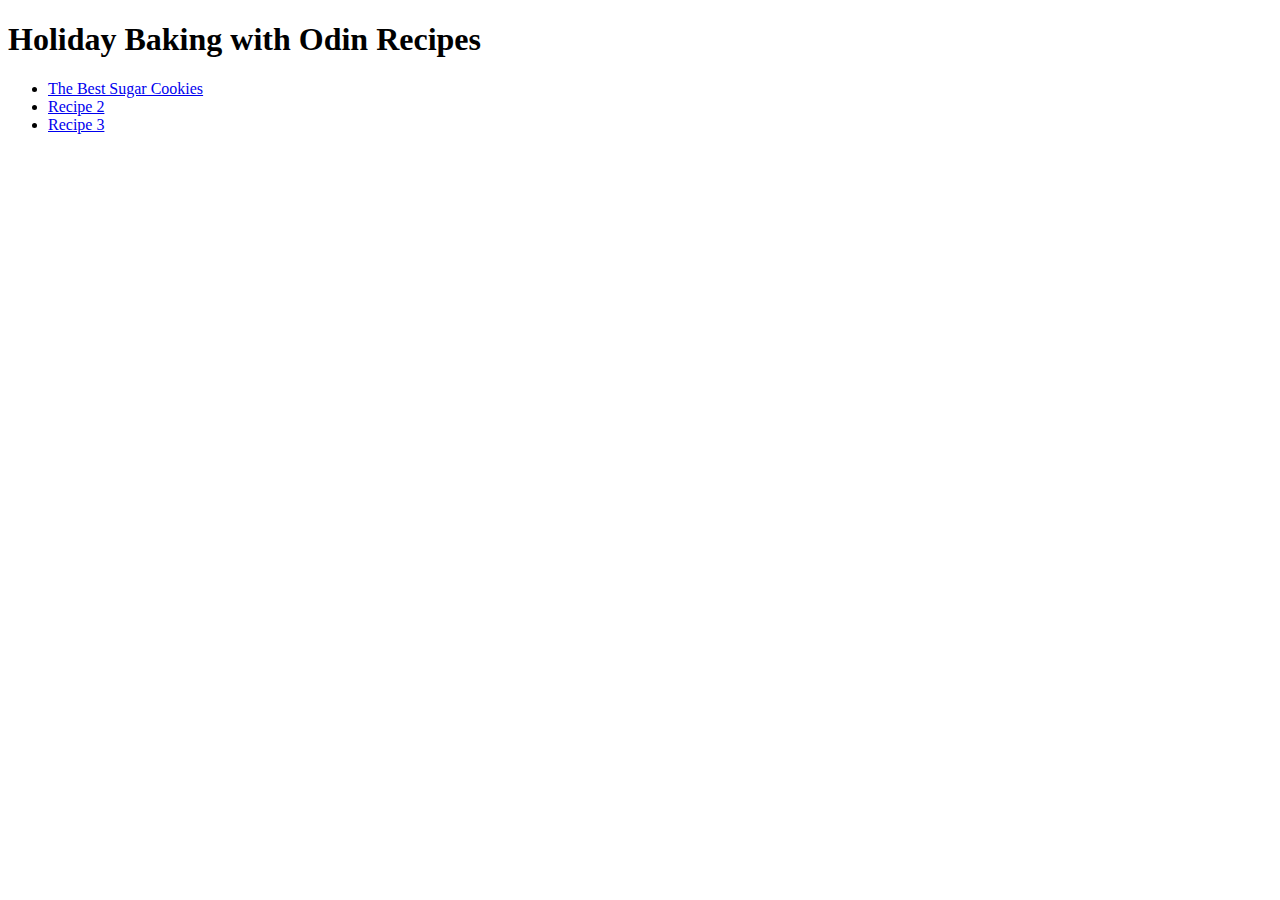
==== index.html @ 40175205 "Edit README.md and add initial site structure" ====
<!DOCTYPE html>
<html lang="en">
<head>
    <meta charset="UTF-8">
    <meta http-equiv="X-UA-Compatible" content="IE=edge">
    <meta name="viewport" content="width=device-width, initial-scale=1.0">
    <title>Odin Recipes</title>
</head>
<body>
    <h1>Holiday Baking with Odin Recipes</h1>
    <ul>
        <li><a href="recipes/sugar-cookies.html" title="Sugar Cookies">The Best Sugar Cookies</a></li>
        <li><a href="recipes/recipe2.html" title="Recipe">Recipe 2</a></li>
        <li><a href="recipes/recipe3.html" title="Recipe">Recipe 3</a></li>
    </ul>
</body>
</html>
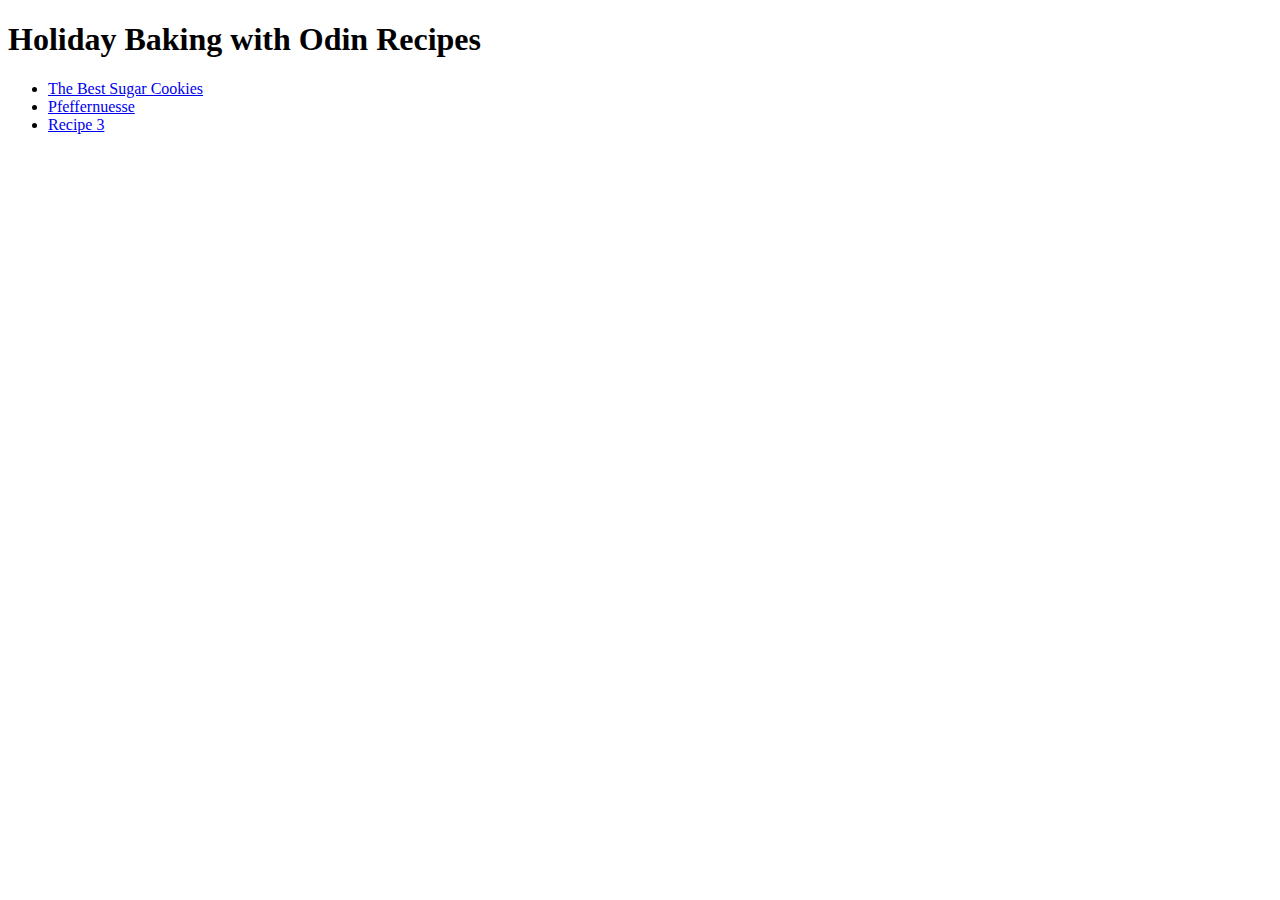
==== commit 6c095678: "Add second recipe and links to source content" ====
--- a/index.html
+++ b/index.html
@@ -10,7 +10,7 @@
     <h1>Holiday Baking with Odin Recipes</h1>
     <ul>
         <li><a href="recipes/sugar-cookies.html" title="Sugar Cookies">The Best Sugar Cookies</a></li>
-        <li><a href="recipes/recipe2.html" title="Recipe">Recipe 2</a></li>
+        <li><a href="recipes/pfeffernuesse.html" title="Pfeffernuesse">Pfeffernuesse</a></li>
         <li><a href="recipes/recipe3.html" title="Recipe">Recipe 3</a></li>
     </ul>
 </body>
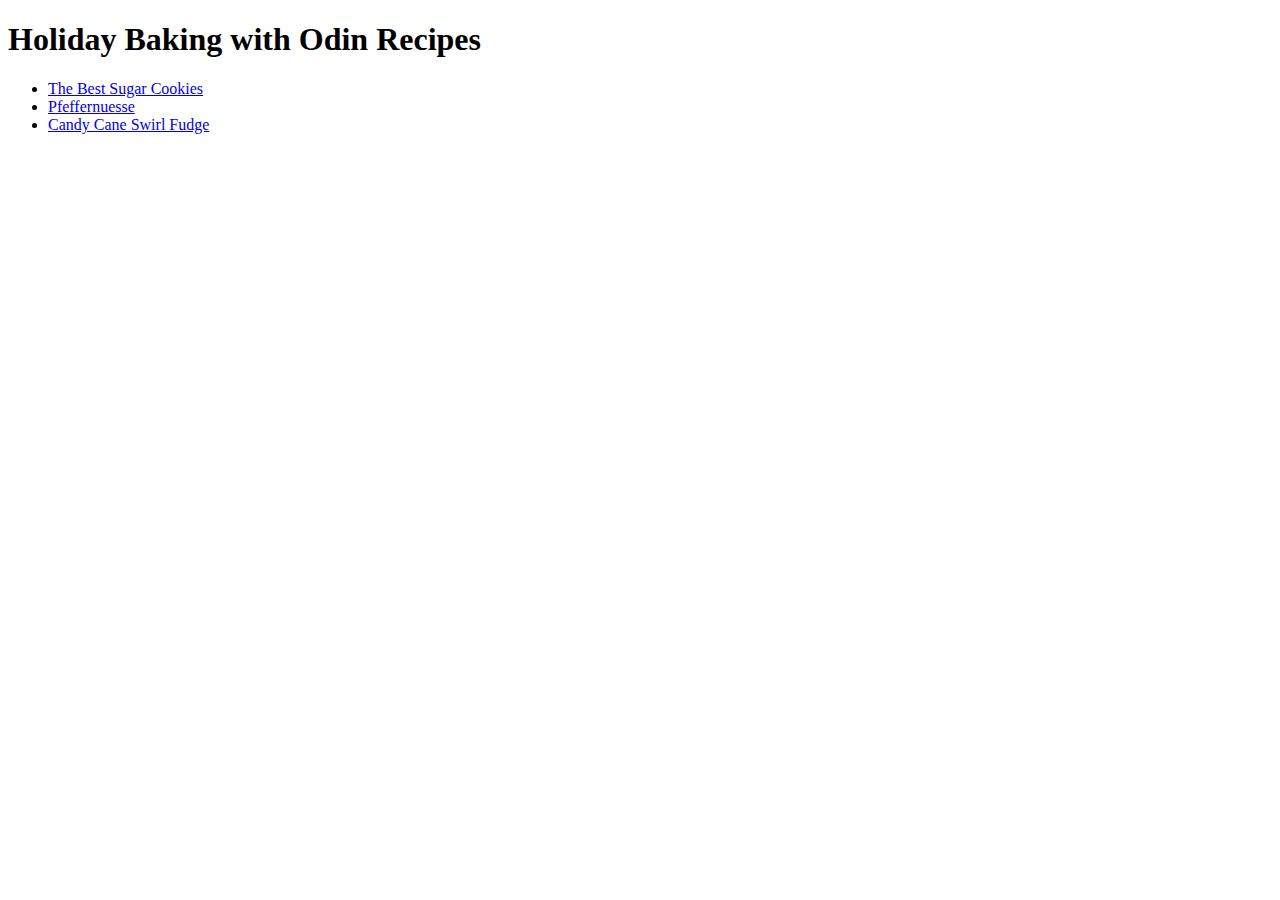
==== commit ceef49da: "Add third recipe" ====
--- a/index.html
+++ b/index.html
@@ -11,7 +11,7 @@
     <ul>
         <li><a href="recipes/sugar-cookies.html" title="Sugar Cookies">The Best Sugar Cookies</a></li>
         <li><a href="recipes/pfeffernuesse.html" title="Pfeffernuesse">Pfeffernuesse</a></li>
-        <li><a href="recipes/recipe3.html" title="Recipe">Recipe 3</a></li>
+        <li><a href="recipes/candy-cane-swirl-fudge.html" title="Candy Cane Swirl Fudge">Candy Cane Swirl Fudge</a></li>
     </ul>
 </body>
 </html>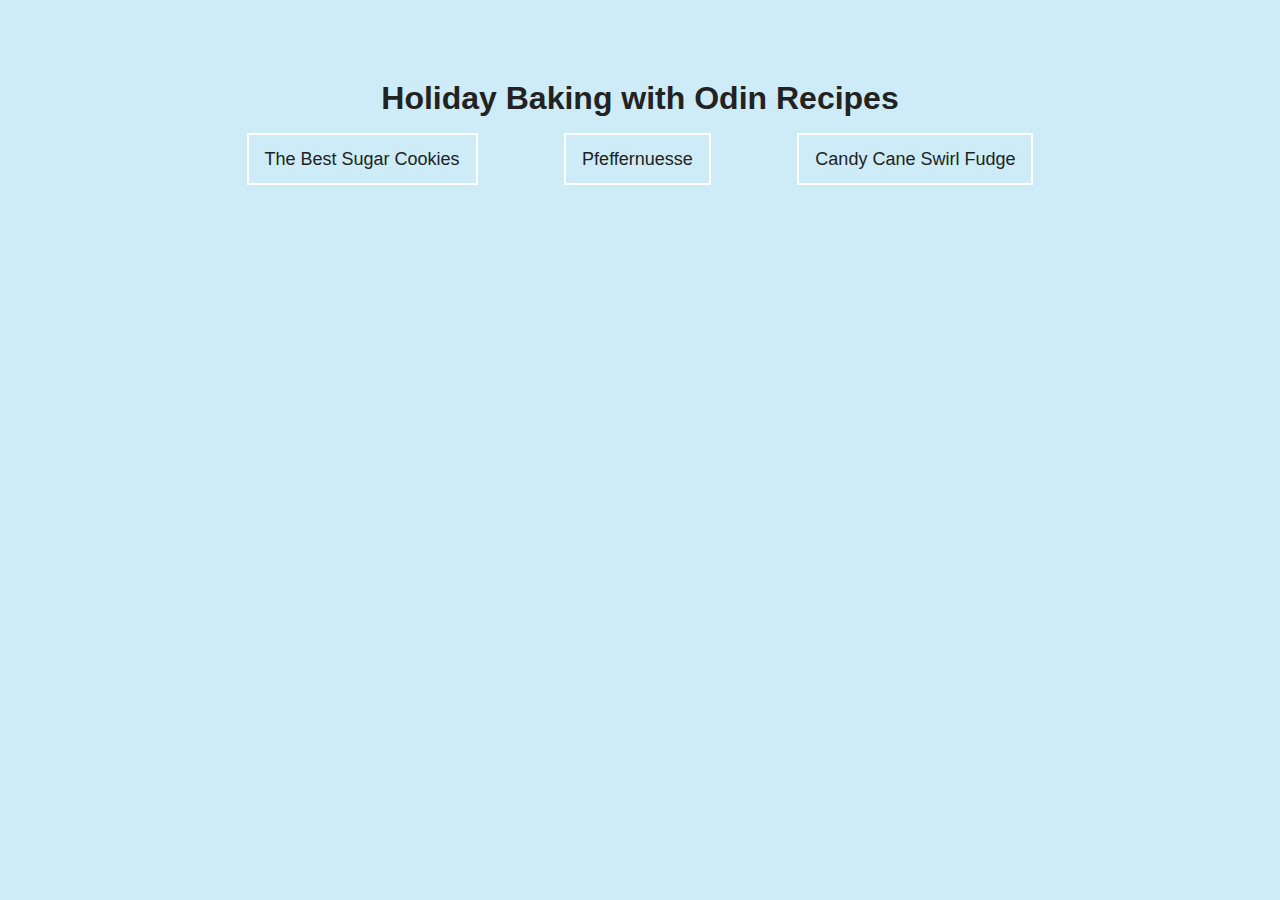
==== commit 4e77bf88: "Add basic styling and structure" ====
--- a/index.html
+++ b/index.html
@@ -5,13 +5,18 @@
     <meta http-equiv="X-UA-Compatible" content="IE=edge">
     <meta name="viewport" content="width=device-width, initial-scale=1.0">
     <title>Odin Recipes</title>
+    <link rel="stylesheet" href="styles.css"></link>
 </head>
 <body>
-    <h1>Holiday Baking with Odin Recipes</h1>
-    <ul>
-        <li><a href="recipes/sugar-cookies.html" title="Sugar Cookies">The Best Sugar Cookies</a></li>
-        <li><a href="recipes/pfeffernuesse.html" title="Pfeffernuesse">Pfeffernuesse</a></li>
-        <li><a href="recipes/candy-cane-swirl-fudge.html" title="Candy Cane Swirl Fudge">Candy Cane Swirl Fudge</a></li>
-    </ul>
+    <section class="wrapper">
+        <div class="main-card">
+            <h1 class="center-text">Holiday Baking with Odin Recipes</h1>
+            <ul class="buttons">
+                <li><a href="recipes/sugar-cookies.html" title="Sugar Cookies">The Best Sugar Cookies</a></li>
+                <li><a href="recipes/pfeffernuesse.html" title="Pfeffernuesse">Pfeffernuesse</a></li>
+                <li><a href="recipes/candy-cane-swirl-fudge.html" title="Candy Cane Swirl Fudge">Candy Cane Swirl Fudge</a></li>
+            </ul>
+        </div>
+    </section>
 </body>
 </html>--- a/styles.css
+++ b/styles.css
@@ -0,0 +1,44 @@
+* {
+    margin:0; padding:0; border:0;
+    box-sizing:border-box; -moz-box-sizing:border-box; -webkit-box-sizing:border-box;
+}
+
+body {
+    font-size:18px; font-family:'open-sans', sans-serif; color:#222;
+    background:#CDECF7;
+}
+
+h1 {font-size:2rem; margin-bottom:1rem;}
+h2 {font-size:1.66rem; margin-bottom:0.75rem;}
+h3 {font-size:1.33rem; margin-bottom:0.5rem;}
+
+p, ul, ol {margin-bottom:1.25rem; line-height:1.5rem;}
+
+ul, ol {
+    list-style-position:inside;
+}
+
+ol li {margin-bottom:0.5rem;}
+
+.center-text {text-align:center;}
+
+.wrapper {width:80%; max-width:1200px; margin:3rem auto;}
+.main-card {padding:2rem;}
+
+.buttons {
+    display:flex; flex-direction:row nowrap; justify-content:space-evenly; list-style:none;
+}
+
+.buttons li {
+    list-style:none;
+}
+
+.buttons a {
+    display:block; border:2px #fff solid; color:#222; padding:0.75rem 1rem; text-decoration:none; transition:0.2s all ease;
+}
+
+.buttons a:hover {background:#fff;}
+
+.recipe-image {
+    max-width:250px; float:right; margin:0 0 1rem 1rem; border:2px #fff solid; display:block;
+}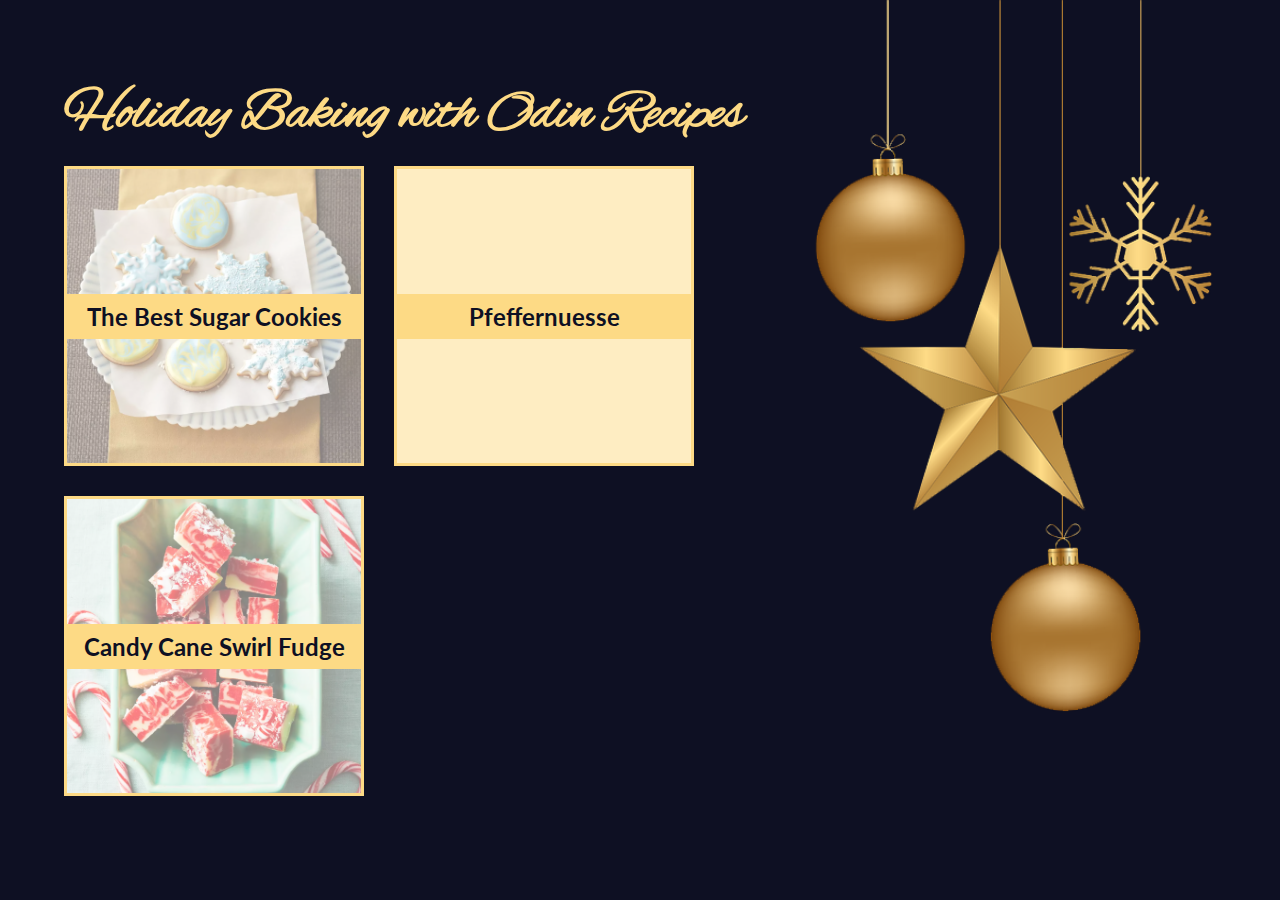
==== commit 94353707: "Update styles and add background image files" ====
--- a/index.html
+++ b/index.html
@@ -6,16 +6,25 @@
     <meta name="viewport" content="width=device-width, initial-scale=1.0">
     <title>Odin Recipes</title>
     <link rel="stylesheet" href="styles.css"></link>
+    <link rel="preconnect" href="https://fonts.googleapis.com">
+    <link rel="preconnect" href="https://fonts.gstatic.com" crossorigin>
+    <link href="https://fonts.googleapis.com/css2?family=Alex+Brush&family=Lato:wght@300;400;700&display=swap" rel="stylesheet">
 </head>
 <body>
     <section class="wrapper">
         <div class="main-card">
-            <h1 class="center-text">Holiday Baking with Odin Recipes</h1>
-            <ul class="buttons">
-                <li><a href="recipes/sugar-cookies.html" title="Sugar Cookies">The Best Sugar Cookies</a></li>
-                <li><a href="recipes/pfeffernuesse.html" title="Pfeffernuesse">Pfeffernuesse</a></li>
-                <li><a href="recipes/candy-cane-swirl-fudge.html" title="Candy Cane Swirl Fudge">Candy Cane Swirl Fudge</a></li>
-            </ul>
+            <h1>Holiday Baking with Odin Recipes</h1>
+            <div class="recipe-cards">
+                <a id="sugar-cookies" href="recipes/sugar-cookies.html" title="Sugar Cookies">
+                    <span>The Best Sugar Cookies</span>
+                </a>
+                <a id="pfeffernuesse" href="recipes/pfeffernuesse.html" title="Pfeffernuesse">
+                    <span>Pfeffernuesse</span>
+                </a>
+                <a id="candy-cane-fudge" href="recipes/candy-cane-swirl-fudge.html" title="Candy Cane Swirl Fudge">
+                    <span>Candy Cane Swirl Fudge</span>
+                </a>
+            </div>
         </div>
     </section>
 </body>
--- a/styles.css
+++ b/styles.css
@@ -4,41 +4,61 @@
 }
 
 body {
-    font-size:18px; font-family:'open-sans', sans-serif; color:#222;
-    background:#CDECF7;
+    font-size:18px; font-family:'Lato', sans-serif; color:#fff;
+    background:#0e1023 url('images/christmas-ornaments.png') no-repeat 95% 0 / 35%;
 }
 
-h1 {font-size:2rem; margin-bottom:1rem;}
-h2 {font-size:1.66rem; margin-bottom:0.75rem;}
-h3 {font-size:1.33rem; margin-bottom:0.5rem;}
+h1, h2, h4, h5, h6 {font-family: 'Alex Brush', cursive; color:#fdda85;}
+h1 {font-size:3.5rem; margin-bottom:1rem;}
+h2 {font-size:2.25rem; margin-bottom:0.75rem;}
+h3 {font-size:1.125rem; margin-bottom:0.5rem;}
 
 p, ul, ol {margin-bottom:1.25rem; line-height:1.5rem;}
 
-ul, ol {
-    list-style-position:inside;
-}
-
+ul, ol {list-style-position:inside;}
 ol li {margin-bottom:0.5rem;}
 
 .center-text {text-align:center;}
 
-.wrapper {width:80%; max-width:1200px; margin:3rem auto;}
+.wrapper {width:80%; max-width:1000px; margin:3rem auto 3rem 2rem;}
 .main-card {padding:2rem;}
 
-.buttons {
-    display:flex; flex-direction:row nowrap; justify-content:space-evenly; list-style:none;
+.buttons {display:flex; flex-direction:row wrap; gap:25px; list-style:none; margin-top:0.75rem;}
+
+.buttons li {list-style:none;}
+
+.buttons a {
+    display:block; border:2px #fff solid; color:#fff; padding:0.75rem 1rem;
+    text-decoration:none; transition:0.2s all ease;
 }
 
-.buttons li {
-    list-style:none;
+.buttons a:hover {background:#fdda85; color:#0e1023; border-color:#fdda85;}
+
+.recipe-cards {display:flex; flex-flow:row wrap; gap:30px; align-items:top;}
+.recipe-cards a {
+    background-color:#fdda85; background-position:center; background-size:cover; background-repeat:no-repeat;
+    color:#0e1023; text-decoration:none; position:relative; width:300px; height:300px; display:flex;
+    justify-content:center; align-items:center; text-align:center; border:3px #fdda85 solid;
+}
+.recipe-cards a::before {
+    z-index:2; content:""; background-color:rgba(255,255,255,0.5); position:absolute; top:0; left:0;
+    width:100%; height:100%; transition:0.4s all ease;
+}
+.recipe-cards a#sugar-cookies {
+    background-image:url(images/sugar-cookies.webp);
+}
+/*.recipe-cards a#pfeffernuesse {
+    background-image:url(images/pfeffernuesse.webp);
+}*/
+.recipe-cards a#candy-cane-fudge {
+    background-image:url(images/candy-cane-swirl-fudge.webp);
+}
+.recipe-cards a span {
+    z-index:2; position:relative; font-size:1.5rem; font-weight:700; padding:0.5rem; width:100%; background:#fdda85;
 }
 
-.buttons a {
-    display:block; border:2px #fff solid; color:#222; padding:0.75rem 1rem; text-decoration:none; transition:0.2s all ease;
-}
-
-.buttons a:hover {background:#fff;}
+.recipe-cards a:hover::before {background-color:rgba(255,255,255,0.15);}
 
 .recipe-image {
-    max-width:250px; float:right; margin:0 0 1rem 1rem; border:2px #fff solid; display:block;
+    max-width:250px; float:right; margin:0 0 1rem 1rem; border:2px #fdda85 solid; display:block;
 }